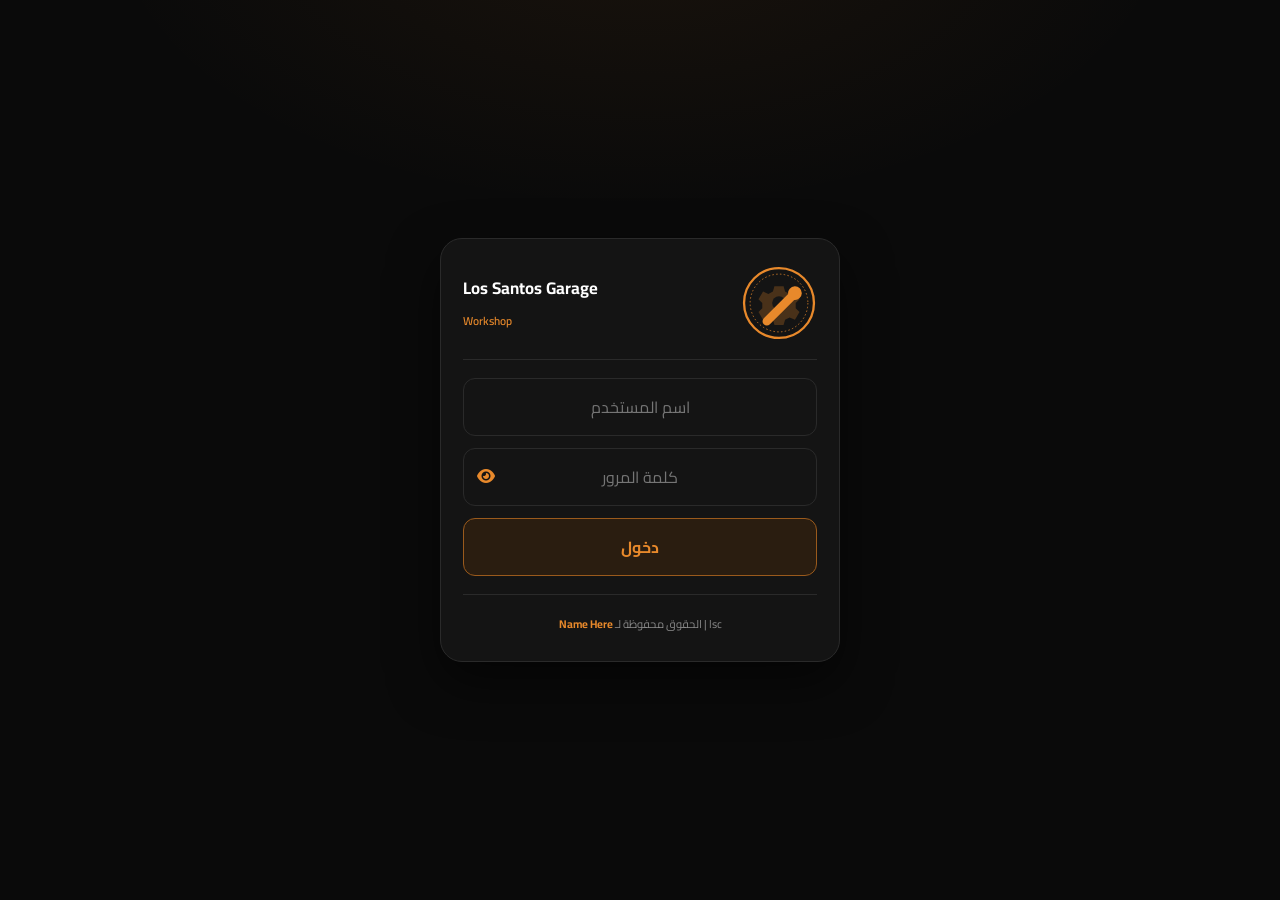
==== index.html @ 0012c260 "Add files via upload" ====
<!doctype html>
<html lang="ar" dir="rtl">
<head>
  <meta charset="utf-8">
  <meta name="viewport" content="width=device-width, initial-scale=1">
  <title>بوابة الورشة</title>
  <link rel="preconnect" href="https://fonts.googleapis.com">
  <link href="https://fonts.googleapis.com/css2?family=Cairo:wght@400;600;700&display=swap" rel="stylesheet">
  <link rel="stylesheet" href="https://cdnjs.cloudflare.com/ajax/libs/font-awesome/6.5.1/css/all.min.css">
  <link rel="stylesheet" href="style.css">
</head>
<body>

  <div class="topbar" id="topbar" hidden></div>

  <main>
    <!-- ========== صفحة الدخول ========== -->
    <section class="card" id="loginView">
      <header class="brand">
        <div class="brand-text">
          <h1 data-bind="title"></h1>
          <span class="sub" data-bind="subtitle"></span>
        </div>
        <svg class="logo" viewBox="0 0 100 100" aria-hidden="true">
          <circle cx="50" cy="50" r="46" fill="none" stroke="currentColor" stroke-width="3"/>
          <circle cx="50" cy="50" r="38" fill="none" stroke="currentColor" stroke-width="1" stroke-dasharray="2 3"/>
          <g fill="currentColor" transform="translate(50 50)">
            <path d="M-6 -22h12l2 7 6 3 7-3 6 10-5 5v7l5 5-6 10-7-3-6 3-2 7h-12l-2-7-6-3-7 3-6-10 5-5v-7l-5-5 6-10 7 3 6-3z" opacity=".25"/>
            <circle r="9" fill="#161616"/>
          </g>
          <path d="M30 70 L62 38 a9 9 0 1 1 8 8 L38 78 a4 4 0 0 1 -8 -8z" fill="currentColor"/>
        </svg>
      </header>

      <hr>

      <form id="loginForm" autocomplete="off">
        <input class="field" id="username" type="text" placeholder="اسم المستخدم" required>
        <div class="pass-wrap">
          <button type="button" class="eye" id="togglePass" aria-label="إظهار كلمة المرور"><i class="fa-solid fa-eye"></i></button>
          <input class="field" id="password" type="password" placeholder="كلمة المرور" required>
        </div>
        <p class="error" id="loginError" hidden>اسم المستخدم أو كلمة المرور غير صحيحة</p>
        <button class="btn" type="submit">دخول</button>
      </form>

      <hr>
      <footer class="foot"></footer>
    </section>

    <!-- ========== القائمة الرئيسية ========== -->
    <section class="card" id="menuView" hidden>
      <header class="brand">
        <div class="brand-text">
          <h1 data-bind="title"></h1>
          <span class="sub" data-bind="subtitle"></span>
        </div>
        <svg class="logo" viewBox="0 0 100 100" aria-hidden="true">
          <use href="#"/>
        </svg>
      </header>

      <hr>
      <h2 class="welcome">مرحباً بك: <span id="userName"></span></h2>

      <div class="grid" id="menuGrid"></div>

      <button class="btn ghost" id="logoutBtn">تسجيل الخروج</button>

      <hr>
      <footer class="foot"></footer>
    </section>
  </main>

  <div class="toast" id="toast" hidden></div>

  <script src="config.js"></script>
  <script src="app.js"></script>
</body>
</html>
---- style.css ----
:root{
  --bg:#0a0a0a;
  --card:#141414;
  --card-2:#1b1b1b;
  --line:#2a2a2a;
  --accent:#e8892b;        /* برتقالي الورشة */
  --accent-dim:#9a5a1c;
  --accent-bg:#2a1d10;
  --text:#e9e9e9;
  --muted:#8a8a8a;
}
*{box-sizing:border-box;margin:0;padding:0}
html,body{min-height:100vh}
body{
  font-family:"Cairo",system-ui,sans-serif;
  background:
    radial-gradient(900px 500px at 50% -10%, rgba(232,137,43,.07), transparent 60%),
    var(--bg);
  color:var(--text);
  display:flex;flex-direction:column;
}
.topbar{
  text-align:center;padding:14px;font-weight:600;color:var(--accent);
  border-bottom:1px solid var(--line);background:#0e0e0e;
}
main{flex:1;display:flex;justify-content:center;align-items:center;padding:28px 14px}
.card{
  width:100%;max-width:400px;background:var(--card);
  border:1px solid var(--line);border-radius:22px;padding:26px 22px;
  box-shadow:0 20px 50px rgba(0,0,0,.55);
}
.brand{display:flex;align-items:center;justify-content:space-between;direction:ltr;gap:12px}
.brand-text h1{font-size:1.05rem;font-weight:700;color:#fff}
.brand-text .sub{font-size:.72rem;color:var(--accent);font-weight:600}
.logo{width:76px;height:76px;color:var(--accent);flex:none}
hr{border:0;border-top:1px solid var(--line);margin:18px 0}

.field{
  width:100%;background:transparent;border:1px solid var(--line);border-radius:12px;
  padding:13px 14px;color:var(--text);font:inherit;text-align:center;outline:none;
  transition:border-color .2s, background .2s;
}
.field:focus{border-color:var(--accent-dim);background:#181818}
.pass-wrap{position:relative;margin-top:12px}
.eye{
  position:absolute;left:14px;top:50%;transform:translateY(-50%);
  background:none;border:0;color:var(--accent);cursor:pointer;font-size:1rem;
}
.btn{
  width:100%;margin-top:12px;padding:13px;border-radius:12px;cursor:pointer;
  font:inherit;font-weight:700;color:var(--accent);
  background:var(--accent-bg);border:1px solid var(--accent-dim);
  transition:background .2s, transform .1s;
}
.btn:hover{background:#38250f}
.btn:active{transform:scale(.99)}
.btn.ghost{background:transparent;border-color:var(--line);color:var(--muted);font-weight:600;font-size:.85rem;margin-top:18px}
.btn.ghost:hover{color:var(--accent);border-color:var(--accent-dim)}
.error{color:#e5584f;font-size:.8rem;text-align:center;margin-top:10px}

.welcome{text-align:center;font-size:.95rem;color:var(--accent);margin-bottom:16px}
.grid{display:grid;grid-template-columns:1fr 1fr;gap:12px}
.tile{
  display:flex;flex-direction:column;align-items:center;justify-content:center;gap:8px;
  min-height:84px;padding:12px 8px;border-radius:14px;cursor:pointer;
  background:var(--card-2);border:1px solid var(--line);color:var(--accent);
  font:inherit;font-size:.85rem;font-weight:600;
  transition:transform .15s, border-color .2s, background .2s;
}
.tile i{font-size:1.1rem}
.tile:hover{transform:translateY(-2px);border-color:var(--accent-dim);background:#201a12}
.tile.wide{grid-column:1 / -1}

.foot{text-align:center;font-size:.7rem;color:var(--muted);line-height:1.9}
.foot b{color:var(--accent)}

.toast{
  position:fixed;bottom:24px;left:50%;transform:translateX(-50%);
  background:#222;border:1px solid var(--accent-dim);color:var(--text);
  padding:10px 18px;border-radius:999px;font-size:.85rem;z-index:10;
}
[hidden]{display:none !important}
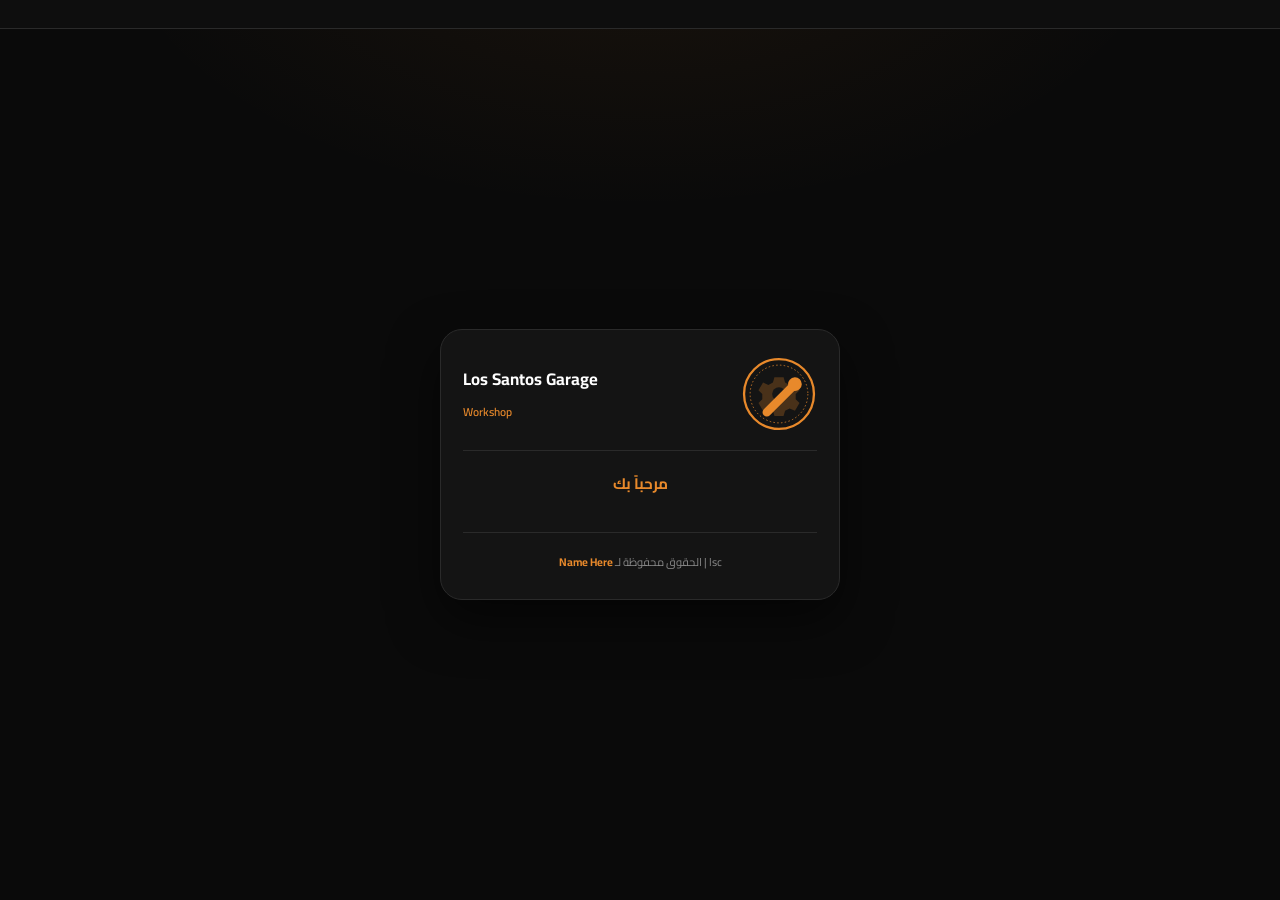
==== commit c8a5c04a: "Update index.html" ====
--- a/index.html
+++ b/index.html
@@ -11,11 +11,11 @@
 </head>
 <body>
 
-  <div class="topbar" id="topbar" hidden></div>
+  <div class="topbar" id="topbar"></div>
 
   <main>
-    <!-- ========== صفحة الدخول ========== -->
-    <section class="card" id="loginView">
+    <!-- ========== القائمة الرئيسية ========== -->
+    <section class="card" id="menuView">
       <header class="brand">
         <div class="brand-text">
           <h1 data-bind="title"></h1>
@@ -33,39 +33,9 @@
       </header>
 
       <hr>
-
-      <form id="loginForm" autocomplete="off">
-        <input class="field" id="username" type="text" placeholder="اسم المستخدم" required>
-        <div class="pass-wrap">
-          <button type="button" class="eye" id="togglePass" aria-label="إظهار كلمة المرور"><i class="fa-solid fa-eye"></i></button>
-          <input class="field" id="password" type="password" placeholder="كلمة المرور" required>
-        </div>
-        <p class="error" id="loginError" hidden>اسم المستخدم أو كلمة المرور غير صحيحة</p>
-        <button class="btn" type="submit">دخول</button>
-      </form>
-
-      <hr>
-      <footer class="foot"></footer>
-    </section>
-
-    <!-- ========== القائمة الرئيسية ========== -->
-    <section class="card" id="menuView" hidden>
-      <header class="brand">
-        <div class="brand-text">
-          <h1 data-bind="title"></h1>
-          <span class="sub" data-bind="subtitle"></span>
-        </div>
-        <svg class="logo" viewBox="0 0 100 100" aria-hidden="true">
-          <use href="#"/>
-        </svg>
-      </header>
-
-      <hr>
-      <h2 class="welcome">مرحباً بك: <span id="userName"></span></h2>
+      <h2 class="welcome">مرحباً بك</h2>
 
       <div class="grid" id="menuGrid"></div>
-
-      <button class="btn ghost" id="logoutBtn">تسجيل الخروج</button>
 
       <hr>
       <footer class="foot"></footer>
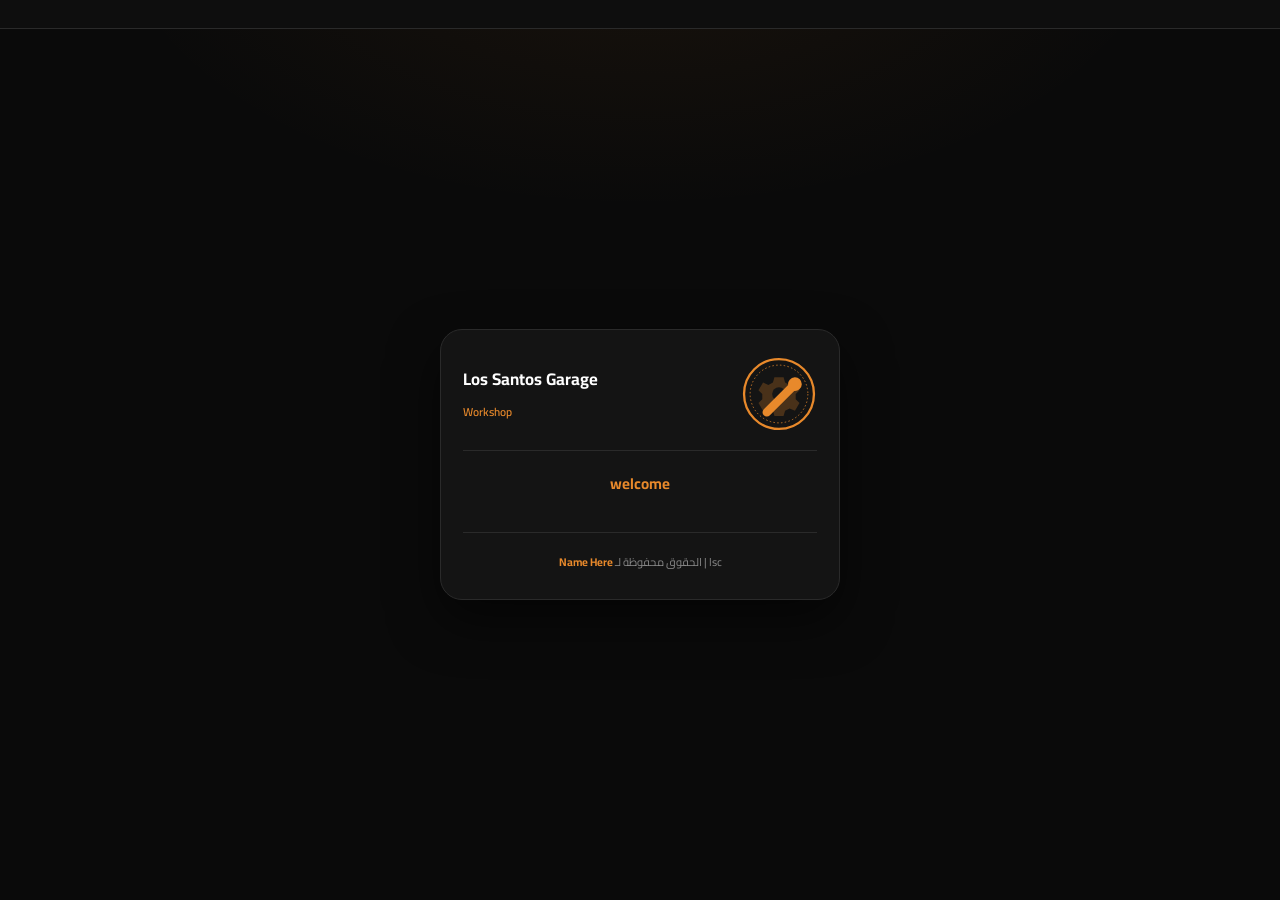
==== commit 9f028788: "Update index.html" ====
--- a/index.html
+++ b/index.html
@@ -3,7 +3,7 @@
 <head>
   <meta charset="utf-8">
   <meta name="viewport" content="width=device-width, initial-scale=1">
-  <title>بوابة الورشة</title>
+  <title>welcome Bennys</title>
   <link rel="preconnect" href="https://fonts.googleapis.com">
   <link href="https://fonts.googleapis.com/css2?family=Cairo:wght@400;600;700&display=swap" rel="stylesheet">
   <link rel="stylesheet" href="https://cdnjs.cloudflare.com/ajax/libs/font-awesome/6.5.1/css/all.min.css">
@@ -33,7 +33,7 @@
       </header>
 
       <hr>
-      <h2 class="welcome">مرحباً بك</h2>
+      <h2 class="welcome">welcome</h2>
 
       <div class="grid" id="menuGrid"></div>
 
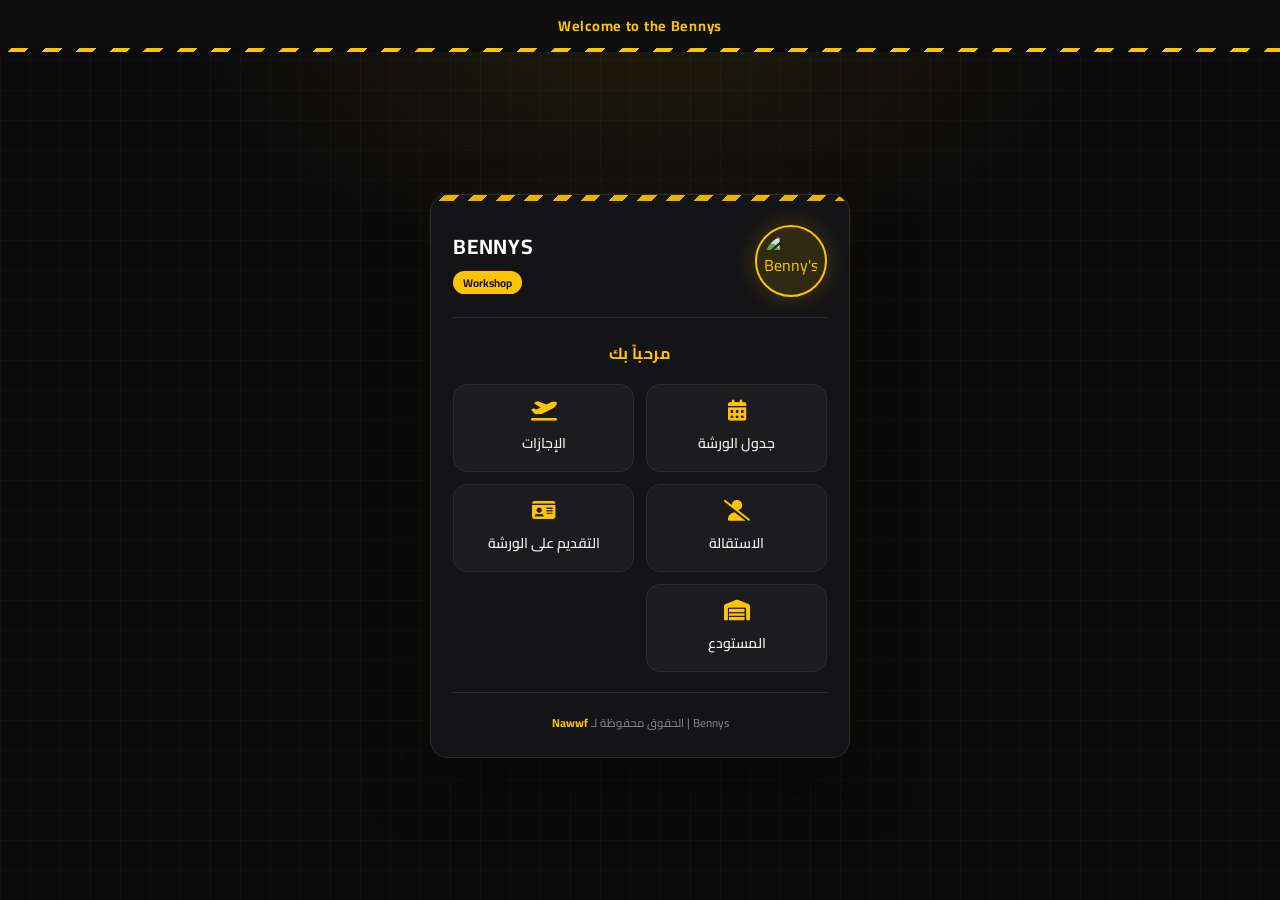
==== commit 5bab149f: "Update index.html" ====
--- a/index.html
+++ b/index.html
@@ -3,7 +3,7 @@
 <head>
   <meta charset="utf-8">
   <meta name="viewport" content="width=device-width, initial-scale=1">
-  <title>welcome Bennys</title>
+  <title>بوابة الورشة</title>
   <link rel="preconnect" href="https://fonts.googleapis.com">
   <link href="https://fonts.googleapis.com/css2?family=Cairo:wght@400;600;700&display=swap" rel="stylesheet">
   <link rel="stylesheet" href="https://cdnjs.cloudflare.com/ajax/libs/font-awesome/6.5.1/css/all.min.css">
@@ -21,19 +21,11 @@
           <h1 data-bind="title"></h1>
           <span class="sub" data-bind="subtitle"></span>
         </div>
-        <svg class="logo" viewBox="0 0 100 100" aria-hidden="true">
-          <circle cx="50" cy="50" r="46" fill="none" stroke="currentColor" stroke-width="3"/>
-          <circle cx="50" cy="50" r="38" fill="none" stroke="currentColor" stroke-width="1" stroke-dasharray="2 3"/>
-          <g fill="currentColor" transform="translate(50 50)">
-            <path d="M-6 -22h12l2 7 6 3 7-3 6 10-5 5v7l5 5-6 10-7-3-6 3-2 7h-12l-2-7-6-3-7 3-6-10 5-5v-7l-5-5 6-10 7 3 6-3z" opacity=".25"/>
-            <circle r="9" fill="#161616"/>
-          </g>
-          <path d="M30 70 L62 38 a9 9 0 1 1 8 8 L38 78 a4 4 0 0 1 -8 -8z" fill="currentColor"/>
-        </svg>
+        <img class="logo" src="logo.png" alt="Benny's Motorworks">
       </header>
 
       <hr>
-      <h2 class="welcome">welcome</h2>
+      <h2 class="welcome">مرحباً بك</h2>
 
       <div class="grid" id="menuGrid"></div>
 
--- a/style.css
+++ b/style.css
@@ -1,82 +1,96 @@
+/* ستايل داكن: فحمي + أصفر الورشة + خطوط تحذير */
 :root{
-  --bg:#0a0a0a;
-  --card:#141414;
-  --card-2:#1b1b1b;
-  --line:#2a2a2a;
-  --accent:#e8892b;        /* برتقالي الورشة */
-  --accent-dim:#9a5a1c;
-  --accent-bg:#2a1d10;
-  --text:#e9e9e9;
-  --muted:#8a8a8a;
+  --bg:#0b0b0c;
+  --card:#141416;
+  --card-2:#1c1c1f;
+  --line:#2c2c30;
+  --accent:#ffc400;
+  --accent-soft:rgba(255,196,0,.12);
+  --text:#ececec;
+  --muted:#8b8b92;
 }
 *{box-sizing:border-box;margin:0;padding:0}
 html,body{min-height:100vh}
 body{
   font-family:"Cairo",system-ui,sans-serif;
+  color:var(--text);
   background:
-    radial-gradient(900px 500px at 50% -10%, rgba(232,137,43,.07), transparent 60%),
+    radial-gradient(700px 420px at 50% 0%, rgba(255,196,0,.09), transparent 65%),
+    linear-gradient(rgba(255,255,255,.025) 1px, transparent 1px) 0 0/30px 30px,
+    linear-gradient(90deg, rgba(255,255,255,.025) 1px, transparent 1px) 0 0/30px 30px,
     var(--bg);
-  color:var(--text);
   display:flex;flex-direction:column;
 }
+
+/* الشريط العلوي */
 .topbar{
-  text-align:center;padding:14px;font-weight:600;color:var(--accent);
-  border-bottom:1px solid var(--line);background:#0e0e0e;
+  text-align:center;padding:12px 14px;font-weight:700;font-size:.9rem;letter-spacing:.05em;
+  color:var(--accent);background:#0f0f10;border-bottom:1px solid var(--line);
+  position:relative;
 }
-main{flex:1;display:flex;justify-content:center;align-items:center;padding:28px 14px}
+.topbar::after{
+  content:"";position:absolute;left:0;right:0;bottom:-1px;height:4px;
+  background:repeating-linear-gradient(-45deg, var(--accent) 0 12px, #0b0b0c 12px 24px);
+}
+
+main{flex:1;display:flex;justify-content:center;align-items:center;padding:32px 14px}
+
 .card{
-  width:100%;max-width:400px;background:var(--card);
-  border:1px solid var(--line);border-radius:22px;padding:26px 22px;
-  box-shadow:0 20px 50px rgba(0,0,0,.55);
+  width:100%;max-width:420px;background:var(--card);
+  border:1px solid var(--line);border-radius:18px;padding:30px 22px 22px;
+  box-shadow:0 24px 60px rgba(0,0,0,.6), 0 0 0 1px rgba(255,196,0,.04), 0 0 50px rgba(255,196,0,.05);
+  position:relative;overflow:hidden;
 }
+.card::before{
+  content:"";position:absolute;top:0;left:0;right:0;height:6px;
+  background:repeating-linear-gradient(-45deg, var(--accent) 0 10px, #141416 10px 20px);
+  opacity:.9;
+}
+
 .brand{display:flex;align-items:center;justify-content:space-between;direction:ltr;gap:12px}
-.brand-text h1{font-size:1.05rem;font-weight:700;color:#fff}
-.brand-text .sub{font-size:.72rem;color:var(--accent);font-weight:600}
-.logo{width:76px;height:76px;color:var(--accent);flex:none}
-hr{border:0;border-top:1px solid var(--line);margin:18px 0}
+.brand-text h1{font-size:1.3rem;font-weight:700;color:#fff;text-transform:uppercase;letter-spacing:.04em}
+.brand-text .sub{
+  display:inline-block;margin-top:5px;padding:1px 10px;font-size:.7rem;font-weight:700;
+  color:#141416;background:var(--accent);border-radius:999px;
+}
+.logo{
+  width:72px;height:72px;flex:none;color:var(--accent);
+  background:var(--accent-soft);border:2px solid var(--accent);border-radius:50%;padding:7px;
+  box-shadow:0 0 22px rgba(255,196,0,.22);
+}
+hr{border:0;border-top:1px solid var(--line);margin:20px 0}
 
-.field{
-  width:100%;background:transparent;border:1px solid var(--line);border-radius:12px;
-  padding:13px 14px;color:var(--text);font:inherit;text-align:center;outline:none;
-  transition:border-color .2s, background .2s;
-}
-.field:focus{border-color:var(--accent-dim);background:#181818}
-.pass-wrap{position:relative;margin-top:12px}
-.eye{
-  position:absolute;left:14px;top:50%;transform:translateY(-50%);
-  background:none;border:0;color:var(--accent);cursor:pointer;font-size:1rem;
-}
-.btn{
-  width:100%;margin-top:12px;padding:13px;border-radius:12px;cursor:pointer;
-  font:inherit;font-weight:700;color:var(--accent);
-  background:var(--accent-bg);border:1px solid var(--accent-dim);
-  transition:background .2s, transform .1s;
-}
-.btn:hover{background:#38250f}
-.btn:active{transform:scale(.99)}
-.btn.ghost{background:transparent;border-color:var(--line);color:var(--muted);font-weight:600;font-size:.85rem;margin-top:18px}
-.btn.ghost:hover{color:var(--accent);border-color:var(--accent-dim)}
-.error{color:#e5584f;font-size:.8rem;text-align:center;margin-top:10px}
-
-.welcome{text-align:center;font-size:.95rem;color:var(--accent);margin-bottom:16px}
+.welcome{text-align:center;font-size:1rem;font-weight:700;color:var(--accent);margin-bottom:16px;letter-spacing:.03em}
 .grid{display:grid;grid-template-columns:1fr 1fr;gap:12px}
 .tile{
-  display:flex;flex-direction:column;align-items:center;justify-content:center;gap:8px;
-  min-height:84px;padding:12px 8px;border-radius:14px;cursor:pointer;
-  background:var(--card-2);border:1px solid var(--line);color:var(--accent);
-  font:inherit;font-size:.85rem;font-weight:600;
-  transition:transform .15s, border-color .2s, background .2s;
+  display:flex;flex-direction:column;align-items:center;justify-content:center;gap:9px;
+  min-height:88px;padding:14px 8px;border-radius:14px;cursor:pointer;
+  background:var(--card-2);border:1px solid var(--line);color:var(--text);
+  font:inherit;font-size:.88rem;font-weight:600;
+  position:relative;overflow:hidden;
+  transition:transform .18s, border-color .18s, background .18s, color .18s, box-shadow .18s;
 }
-.tile i{font-size:1.1rem}
-.tile:hover{transform:translateY(-2px);border-color:var(--accent-dim);background:#201a12}
-.tile.wide{grid-column:1 / -1}
+.tile i{font-size:1.3rem;color:var(--accent);transition:color .18s, transform .18s}
+.tile:hover{
+  transform:translateY(-3px);border-color:var(--accent);background:var(--accent);color:#111;
+  box-shadow:0 10px 24px rgba(255,196,0,.25);
+}
+.tile:hover i{color:#111;transform:scale(1.12)}
+.tile:active{transform:translateY(0) scale(.98)}
+.tile.wide{grid-column:1 / -1;flex-direction:row;gap:12px;min-height:66px}
 
-.foot{text-align:center;font-size:.7rem;color:var(--muted);line-height:1.9}
+.foot{text-align:center;font-size:.72rem;color:var(--muted);line-height:1.9}
 .foot b{color:var(--accent)}
 
 .toast{
   position:fixed;bottom:24px;left:50%;transform:translateX(-50%);
-  background:#222;border:1px solid var(--accent-dim);color:var(--text);
-  padding:10px 18px;border-radius:999px;font-size:.85rem;z-index:10;
+  background:#1c1c1f;border:1px solid var(--accent);color:var(--accent);
+  padding:10px 20px;border-radius:999px;font-size:.88rem;font-weight:600;z-index:10;
+  box-shadow:0 10px 30px rgba(0,0,0,.5);
 }
 [hidden]{display:none !important}
+
+@media (max-width:380px){
+  .card{padding:26px 16px 18px}
+  .grid{gap:10px}
+}
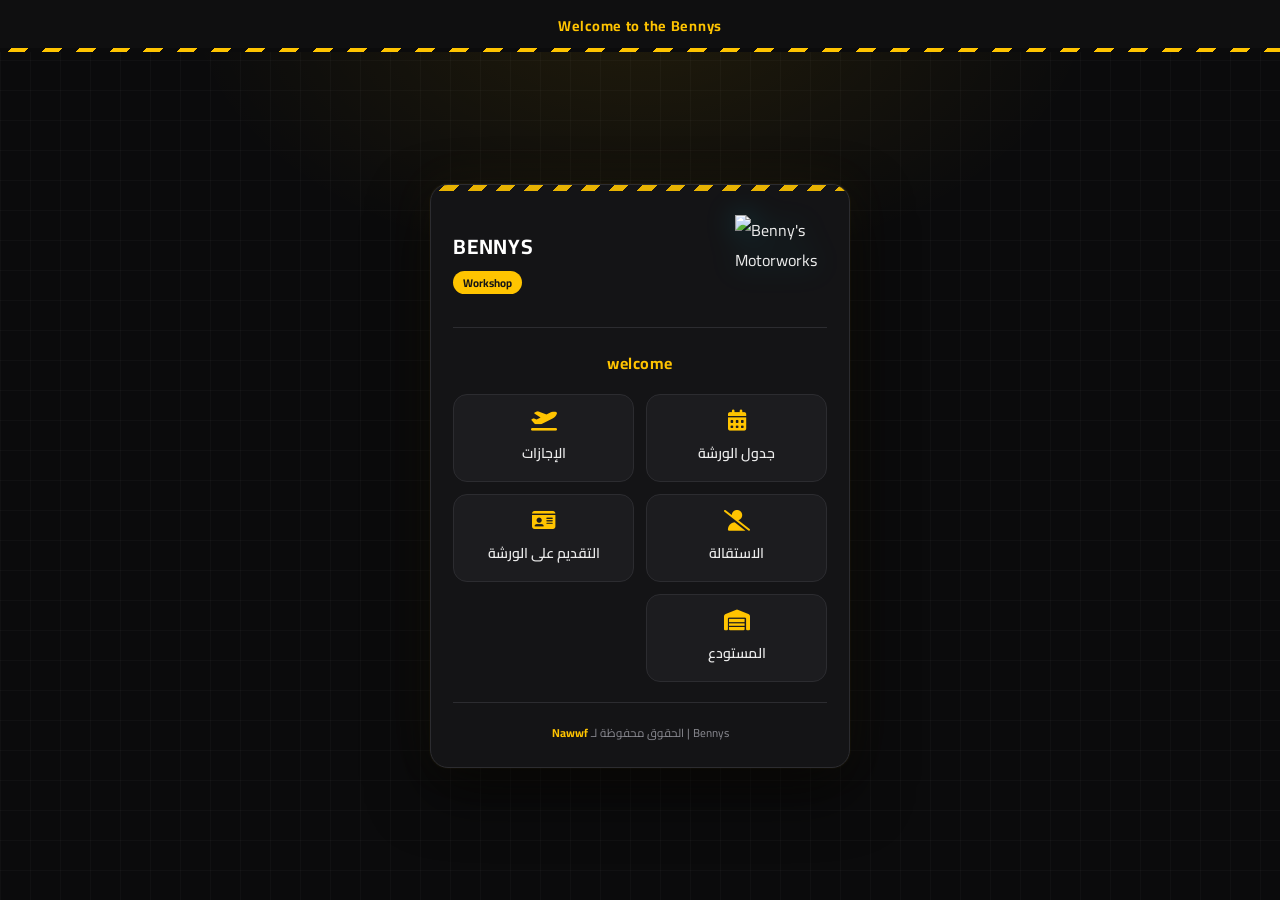
==== commit 47b16d50: "Update index.html" ====
--- a/index.html
+++ b/index.html
@@ -3,7 +3,7 @@
 <head>
   <meta charset="utf-8">
   <meta name="viewport" content="width=device-width, initial-scale=1">
-  <title>بوابة الورشة</title>
+  <title>Welcome to the Bennys</title>
   <link rel="preconnect" href="https://fonts.googleapis.com">
   <link href="https://fonts.googleapis.com/css2?family=Cairo:wght@400;600;700&display=swap" rel="stylesheet">
   <link rel="stylesheet" href="https://cdnjs.cloudflare.com/ajax/libs/font-awesome/6.5.1/css/all.min.css">
@@ -25,7 +25,7 @@
       </header>
 
       <hr>
-      <h2 class="welcome">مرحباً بك</h2>
+      <h2 class="welcome">welcome</h2>
 
       <div class="grid" id="menuGrid"></div>
 
--- a/style.css
+++ b/style.css
@@ -54,9 +54,8 @@
   color:#141416;background:var(--accent);border-radius:999px;
 }
 .logo{
-  width:72px;height:72px;flex:none;color:var(--accent);
-  background:var(--accent-soft);border:2px solid var(--accent);border-radius:50%;padding:7px;
-  box-shadow:0 0 22px rgba(255,196,0,.22);
+  width:92px;height:92px;flex:none;object-fit:contain;
+  filter:drop-shadow(0 0 14px rgba(0,200,230,.28));
 }
 hr{border:0;border-top:1px solid var(--line);margin:20px 0}
 
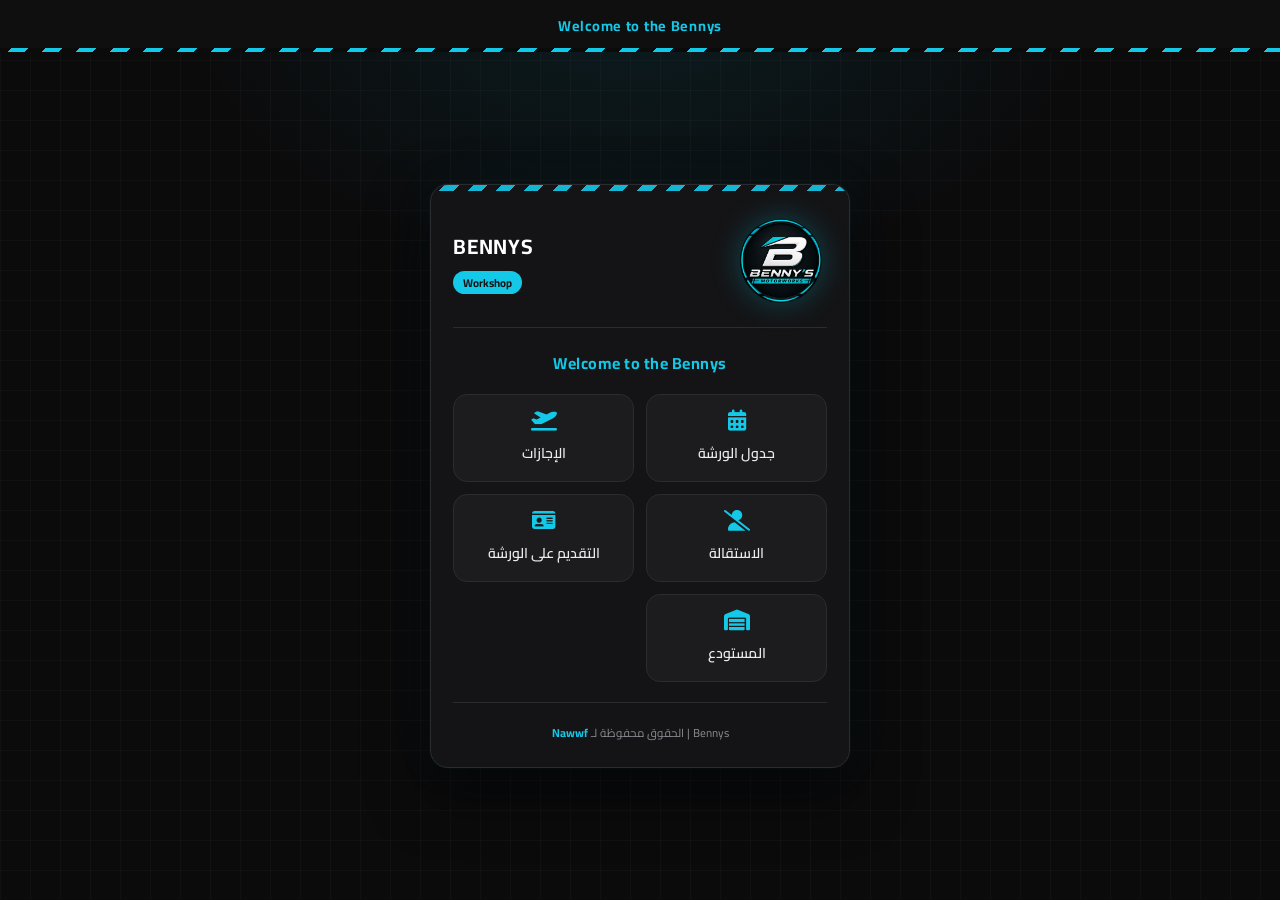
==== commit 5ee943ca: "Update index.html" ====
--- a/index.html
+++ b/index.html
@@ -25,7 +25,7 @@
       </header>
 
       <hr>
-      <h2 class="welcome">welcome</h2>
+      <h2 class="welcome">Welcome to the Bennys</h2>
 
       <div class="grid" id="menuGrid"></div>
 
--- a/style.css
+++ b/style.css
@@ -1,11 +1,11 @@
-/* ستايل داكن: فحمي + أصفر الورشة + خطوط تحذير */
+/* ستايل داكن: فحمي + سماوي الشعار + خطوط تحذير */
 :root{
   --bg:#0b0b0c;
   --card:#141416;
   --card-2:#1c1c1f;
   --line:#2c2c30;
-  --accent:#ffc400;
-  --accent-soft:rgba(255,196,0,.12);
+  --accent:#14c9e8;
+  --accent-soft:rgba(20,201,232,.12);
   --text:#ececec;
   --muted:#8b8b92;
 }
@@ -15,7 +15,7 @@
   font-family:"Cairo",system-ui,sans-serif;
   color:var(--text);
   background:
-    radial-gradient(700px 420px at 50% 0%, rgba(255,196,0,.09), transparent 65%),
+    radial-gradient(700px 420px at 50% 0%, rgba(20,201,232,.09), transparent 65%),
     linear-gradient(rgba(255,255,255,.025) 1px, transparent 1px) 0 0/30px 30px,
     linear-gradient(90deg, rgba(255,255,255,.025) 1px, transparent 1px) 0 0/30px 30px,
     var(--bg);
@@ -38,7 +38,7 @@
 .card{
   width:100%;max-width:420px;background:var(--card);
   border:1px solid var(--line);border-radius:18px;padding:30px 22px 22px;
-  box-shadow:0 24px 60px rgba(0,0,0,.6), 0 0 0 1px rgba(255,196,0,.04), 0 0 50px rgba(255,196,0,.05);
+  box-shadow:0 24px 60px rgba(0,0,0,.6), 0 0 0 1px rgba(20,201,232,.04), 0 0 50px rgba(20,201,232,.05);
   position:relative;overflow:hidden;
 }
 .card::before{
@@ -72,7 +72,7 @@
 .tile i{font-size:1.3rem;color:var(--accent);transition:color .18s, transform .18s}
 .tile:hover{
   transform:translateY(-3px);border-color:var(--accent);background:var(--accent);color:#111;
-  box-shadow:0 10px 24px rgba(255,196,0,.25);
+  box-shadow:0 10px 24px rgba(20,201,232,.25);
 }
 .tile:hover i{color:#111;transform:scale(1.12)}
 .tile:active{transform:translateY(0) scale(.98)}
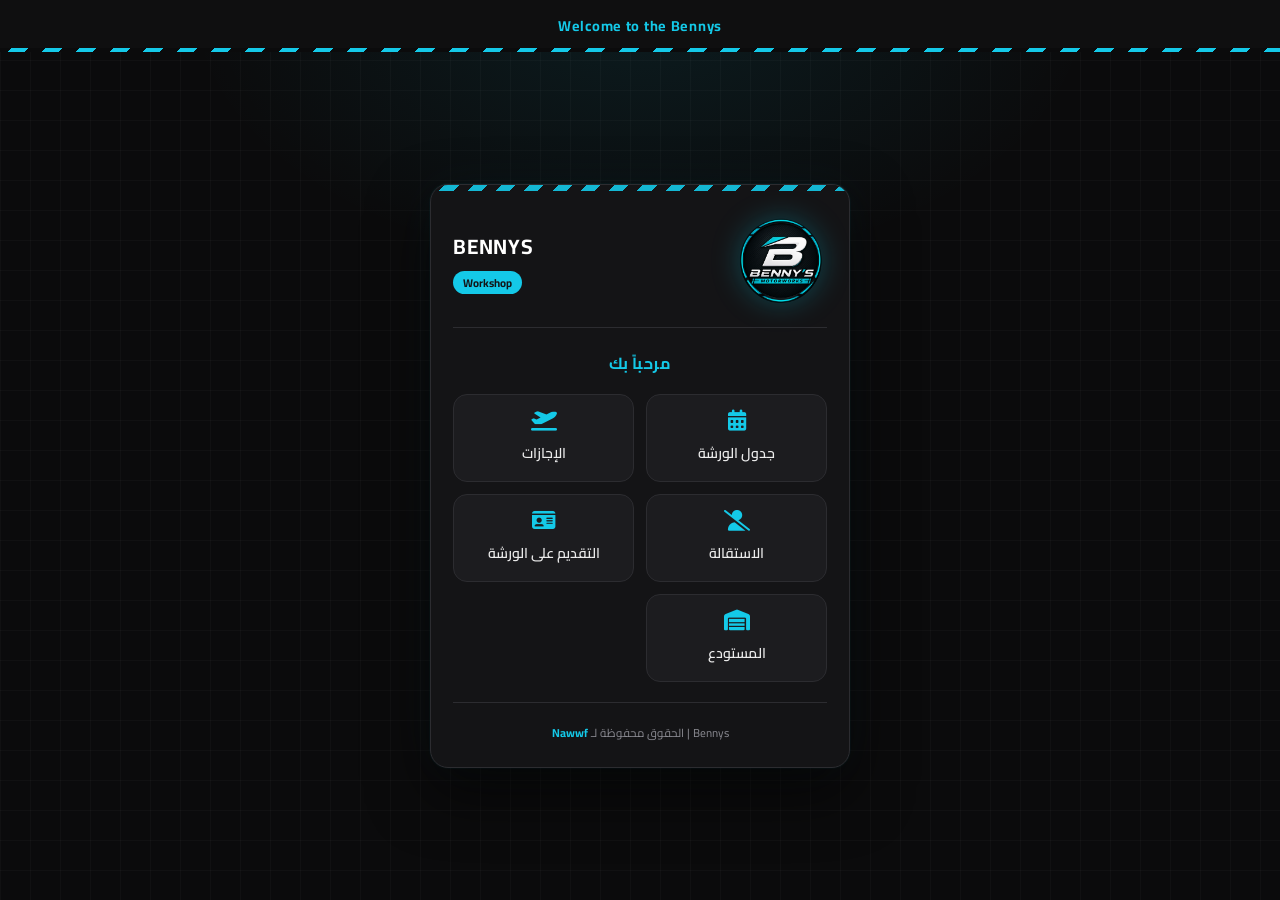
==== commit 86c1a563: "Update index.html" ====
--- a/index.html
+++ b/index.html
@@ -3,7 +3,9 @@
 <head>
   <meta charset="utf-8">
   <meta name="viewport" content="width=device-width, initial-scale=1">
-  <title>Welcome to the Bennys</title>
+  <title>بوابة الورشة</title>
+  <link rel="icon" type="image/png" href="favicon.png">
+  <link rel="apple-touch-icon" href="logo.png">
   <link rel="preconnect" href="https://fonts.googleapis.com">
   <link href="https://fonts.googleapis.com/css2?family=Cairo:wght@400;600;700&display=swap" rel="stylesheet">
   <link rel="stylesheet" href="https://cdnjs.cloudflare.com/ajax/libs/font-awesome/6.5.1/css/all.min.css">
@@ -25,7 +27,7 @@
       </header>
 
       <hr>
-      <h2 class="welcome">Welcome to the Bennys</h2>
+      <h2 class="welcome">مرحباً بك</h2>
 
       <div class="grid" id="menuGrid"></div>
 
--- a/style.css
+++ b/style.css
@@ -33,13 +33,24 @@
   background:repeating-linear-gradient(-45deg, var(--accent) 0 12px, #0b0b0c 12px 24px);
 }
 
-main{flex:1;display:flex;justify-content:center;align-items:center;padding:32px 14px}
+main{flex:1;display:flex;justify-content:center;align-items:center;padding:32px 14px;position:relative;z-index:1;perspective:900px}
+
+/* إضاءة تلحق الماوس */
+.cursor-glow{
+  position:fixed;top:0;left:0;width:560px;height:560px;border-radius:50%;
+  pointer-events:none;z-index:0;opacity:0;transition:opacity .4s;
+  background:radial-gradient(circle, rgba(20,201,232,.16), rgba(20,201,232,.05) 40%, transparent 68%);
+  will-change:transform;
+}
+.cursor-glow.on{opacity:1}
 
 .card{
   width:100%;max-width:420px;background:var(--card);
   border:1px solid var(--line);border-radius:18px;padding:30px 22px 22px;
   box-shadow:0 24px 60px rgba(0,0,0,.6), 0 0 0 1px rgba(20,201,232,.04), 0 0 50px rgba(20,201,232,.05);
   position:relative;overflow:hidden;
+  transform:rotateX(var(--rx,0deg)) rotateY(var(--ry,0deg));
+  will-change:transform;
 }
 .card::before{
   content:"";position:absolute;top:0;left:0;right:0;height:6px;
@@ -56,6 +67,8 @@
 .logo{
   width:92px;height:92px;flex:none;object-fit:contain;
   filter:drop-shadow(0 0 14px rgba(0,200,230,.28));
+  transform:translate(var(--lx,0px), var(--ly,0px));
+  transition:transform .15s ease-out;
 }
 hr{border:0;border-top:1px solid var(--line);margin:20px 0}
 
@@ -69,6 +82,13 @@
   position:relative;overflow:hidden;
   transition:transform .18s, border-color .18s, background .18s, color .18s, box-shadow .18s;
 }
+/* لمعة تلحق الماوس داخل الزر */
+.tile::after{
+  content:"";position:absolute;inset:0;pointer-events:none;opacity:0;transition:opacity .2s;
+  background:radial-gradient(120px circle at var(--mx,50%) var(--my,50%), rgba(255,255,255,.45), transparent 70%);
+}
+.tile:hover::after{opacity:1}
+.tile > *{position:relative;z-index:1}
 .tile i{font-size:1.3rem;color:var(--accent);transition:color .18s, transform .18s}
 .tile:hover{
   transform:translateY(-3px);border-color:var(--accent);background:var(--accent);color:#111;
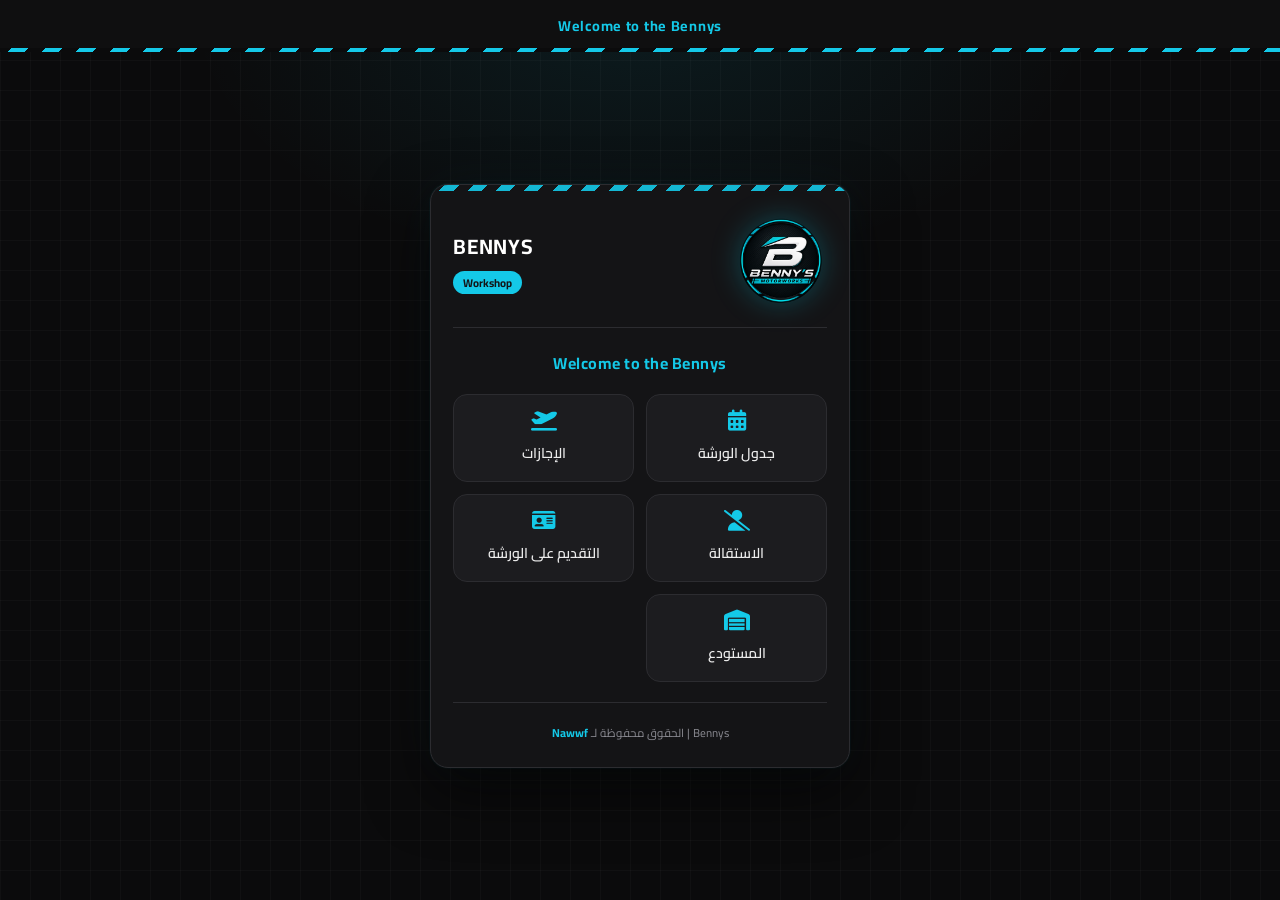
==== commit 33be194a: "Update index.html" ====
--- a/index.html
+++ b/index.html
@@ -3,7 +3,7 @@
 <head>
   <meta charset="utf-8">
   <meta name="viewport" content="width=device-width, initial-scale=1">
-  <title>بوابة الورشة</title>
+  <title>Welcome to the Bennys</title>
   <link rel="icon" type="image/png" href="favicon.png">
   <link rel="apple-touch-icon" href="logo.png">
   <link rel="preconnect" href="https://fonts.googleapis.com">
@@ -27,7 +27,7 @@
       </header>
 
       <hr>
-      <h2 class="welcome">مرحباً بك</h2>
+      <h2 class="welcome">Welcome to the Bennys</h2>
 
       <div class="grid" id="menuGrid"></div>
 
